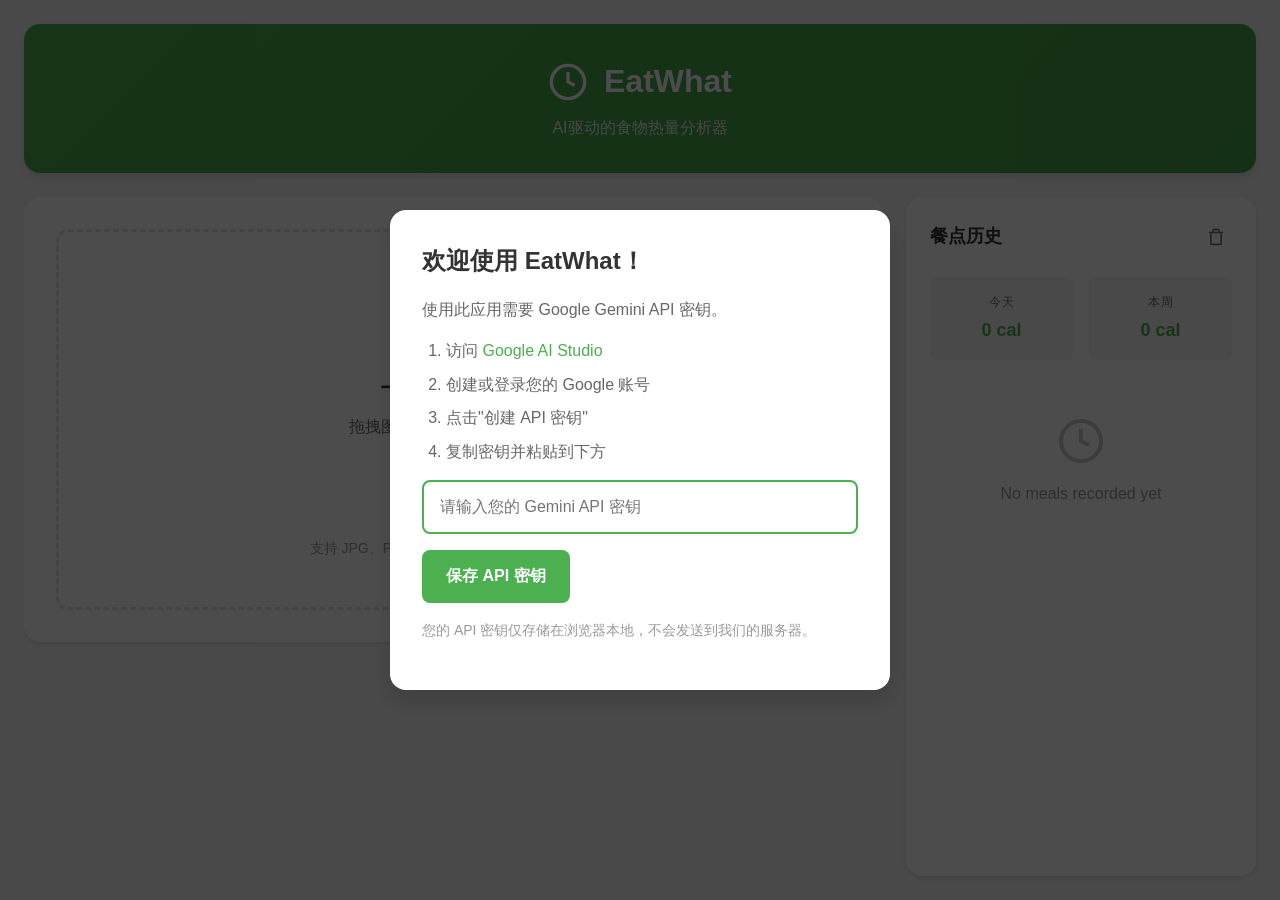
==== index.html @ c4e0d28c "初始提交：EatWhat AI食物热量分析器" ====
<!DOCTYPE html>
<html lang="zh-CN">
<head>
    <meta charset="UTF-8">
    <meta name="viewport" content="width=device-width, initial-scale=1.0">
    <title>EatWhat - AI食物热量分析器</title>
    <link rel="stylesheet" href="css/style.css">
</head>
<body>
    <div class="app-container">
        <!-- 头部 -->
        <header class="header">
            <div class="header-content">
                <h1 class="logo">
                    <svg class="logo-icon" viewBox="0 0 24 24" fill="none" stroke="currentColor" stroke-width="2">
                        <path d="M12 2C6.48 2 2 6.48 2 12s4.48 10 10 10 10-4.48 10-10S17.52 2 12 2z"/>
                        <path d="M12 6v6l4 2"/>
                    </svg>
                    EatWhat
                </h1>
                <p class="tagline">AI驱动的食物热量分析器</p>
            </div>
        </header>

        <!-- API密钥设置模态框 -->
        <div id="apiKeyModal" class="modal">
            <div class="modal-content">
                <h2>欢迎使用 EatWhat！</h2>
                <p>使用此应用需要 Google Gemini API 密钥。</p>
                <ol>
                    <li>访问 <a href="https://makersuite.google.com/app/apikey" target="_blank">Google AI Studio</a></li>
                    <li>创建或登录您的 Google 账号</li>
                    <li>点击"创建 API 密钥"</li>
                    <li>复制密钥并粘贴到下方</li>
                </ol>
                <input type="password" id="apiKeyInput" placeholder="请输入您的 Gemini API 密钥">
                <button id="saveApiKeyBtn" class="btn btn-primary">保存 API 密钥</button>
                <p class="note">您的 API 密钥仅存储在浏览器本地，不会发送到我们的服务器。</p>
            </div>
        </div>

        <!-- 主要内容 -->
        <main class="main-content">
            <!-- 上传区域 -->
            <section class="upload-section">
                <div class="upload-area" id="uploadArea">
                    <input type="file" id="fileInput" accept="image/*" capture="environment" hidden>
                    <div class="upload-placeholder">
                        <svg class="upload-icon" viewBox="0 0 24 24" fill="none" stroke="currentColor" stroke-width="2">
                            <path d="M21 15v4a2 2 0 0 1-2 2H5a2 2 0 0 1-2-2v-4"/>
                            <polyline points="17 8 12 3 7 8"/>
                            <line x1="12" y1="3" x2="12" y2="15"/>
                        </svg>
                        <h3>上传食物照片</h3>
                        <p>拖拽图片到此处，或点击选择</p>
                        <button class="btn btn-secondary" id="uploadBtn">选择照片</button>
                        <p class="upload-hint">支持 JPG、PNG、WEBP 格式（最大 10MB）</p>
                    </div>
                </div>

                <!-- 图片预览 -->
                <div class="preview-section" id="previewSection" style="display: none;">
                    <div class="preview-container">
                        <img id="previewImage" src="" alt="预览">
                        <button class="btn-remove" id="removeImage">&times;</button>
                    </div>
                    <div class="preview-actions">
                        <button class="btn btn-primary" id="analyzeBtn">
                            <svg class="btn-icon" viewBox="0 0 24 24" fill="none" stroke="currentColor" stroke-width="2">
                                <circle cx="11" cy="11" r="8"/>
                                <path d="m21 21-4.35-4.35"/>
                            </svg>
                            分析食物
                        </button>
                    </div>
                </div>

                <!-- 加载状态 -->
                <div class="loading-section" id="loadingSection" style="display: none;">
                    <div class="spinner"></div>
                    <p>正在分析您的餐点...</p>
                    <p class="loading-hint">这可能需要几秒钟</p>
                </div>

                <!-- 错误消息 -->
                <div class="error-message" id="errorMessage" style="display: none;">
                    <svg class="error-icon" viewBox="0 0 24 24" fill="none" stroke="currentColor" stroke-width="2">
                        <circle cx="12" cy="12" r="10"/>
                        <line x1="12" y1="8" x2="12" y2="12"/>
                        <line x1="12" y1="16" x2="12.01" y2="16"/>
                    </svg>
                    <p id="errorText"></p>
                    <button class="btn btn-secondary" id="retryBtn">重试</button>
                </div>
            </section>

            <!-- 结果区域 -->
            <section class="results-section" id="resultsSection" style="display: none;">
                <div class="results-header">
                    <h2>分析结果</h2>
                    <button class="btn btn-secondary" id="newAnalysisBtn">新的分析</button>
                </div>

                <div class="results-card">
                    <div class="total-calories">
                        <span class="calories-value" id="totalCalories">0</span>
                        <span class="calories-label">总热量</span>
                    </div>

                    <div class="food-list" id="foodList">
                        <!-- 食物项目将插入此处 -->
                    </div>

                    <div class="results-actions">
                        <button class="btn btn-primary" id="saveToHistoryBtn">
                            <svg class="btn-icon" viewBox="0 0 24 24" fill="none" stroke="currentColor" stroke-width="2">
                                <path d="M19 21H5a2 2 0 0 1-2-2V5a2 2 0 0 1 2-2h11l5 5v11a2 2 0 0 1-2 2z"/>
                                <polyline points="17 21 17 13 7 13 7 21"/>
                                <polyline points="7 3 7 8 15 8"/>
                            </svg>
                            保存到历史
                        </button>
                    </div>
                </div>
            </section>
        </main>

        <!-- 历史侧边栏 -->
        <aside class="history-sidebar" id="historySidebar">
            <div class="history-header">
                <h2>餐点历史</h2>
                <button class="btn-clear" id="clearHistoryBtn" title="清除所有历史">
                    <svg viewBox="0 0 24 24" fill="none" stroke="currentColor" stroke-width="2">
                        <polyline points="3 6 5 6 21 6"/>
                        <path d="M19 6v14a2 2 0 0 1-2 2H7a2 2 0 0 1-2-2V6m3 0V4a2 2 0 0 1 2-2h4a2 2 0 0 1 2 2v2"/>
                    </svg>
                </button>
            </div>

            <div class="history-stats" id="historyStats">
                <div class="stat-item">
                    <span class="stat-label">今天</span>
                    <span class="stat-value" id="todayCalories">0 千卡</span>
                </div>
                <div class="stat-item">
                    <span class="stat-label">本周</span>
                    <span class="stat-value" id="weekCalories">0 千卡</span>
                </div>
            </div>

            <div class="history-list" id="historyList">
                <!-- 历史项目将插入此处 -->
                <div class="empty-history">
                    <svg viewBox="0 0 24 24" fill="none" stroke="currentColor" stroke-width="2">
                        <circle cx="12" cy="12" r="10"/>
                        <polyline points="12 6 12 12 16 14"/>
                    </svg>
                    <p>还没有记录任何餐点</p>
                </div>
            </div>
        </aside>
    </div>

    <!-- 脚本 -->
    <script src="js/storage.js"></script>
    <script src="js/gemini.js"></script>
    <script src="js/app.js"></script>
</body>
</html>
---- css/style.css ----
/* ========================================
   EatWhat - Modern Design System
   ======================================== */

/* CSS Variables */
:root {
    /* Colors */
    --primary-color: #4CAF50;
    --primary-dark: #45a049;
    --primary-light: #81C784;
    --secondary-color: #FF9800;
    --secondary-dark: #F57C00;
    --background-color: #F5F5F5;
    --surface-color: #FFFFFF;
    --text-primary: #333333;
    --text-secondary: #666666;
    --text-light: #999999;
    --border-color: #E0E0E0;
    --error-color: #F44336;
    --success-color: #4CAF50;
    --warning-color: #FFC107;

    /* Shadows */
    --shadow-sm: 0 2px 4px rgba(0, 0, 0, 0.1);
    --shadow-md: 0 4px 6px rgba(0, 0, 0, 0.1);
    --shadow-lg: 0 8px 16px rgba(0, 0, 0, 0.1);
    --shadow-xl: 0 12px 24px rgba(0, 0, 0, 0.15);

    /* Border Radius */
    --radius-sm: 8px;
    --radius-md: 12px;
    --radius-lg: 16px;
    --radius-xl: 24px;

    /* Spacing */
    --spacing-xs: 4px;
    --spacing-sm: 8px;
    --spacing-md: 16px;
    --spacing-lg: 24px;
    --spacing-xl: 32px;
    --spacing-xxl: 48px;

    /* Typography */
    --font-family: -apple-system, BlinkMacSystemFont, 'Segoe UI', Roboto, Oxygen, Ubuntu, Cantarell, sans-serif;
    --font-size-xs: 12px;
    --font-size-sm: 14px;
    --font-size-md: 16px;
    --font-size-lg: 18px;
    --font-size-xl: 24px;
    --font-size-xxl: 32px;
    --font-size-xxxl: 48px;

    /* Transitions */
    --transition-fast: 0.15s ease;
    --transition-normal: 0.3s ease;
    --transition-slow: 0.5s ease;
}

/* Reset & Base Styles */
* {
    margin: 0;
    padding: 0;
    box-sizing: border-box;
}

body {
    font-family: var(--font-family);
    background-color: var(--background-color);
    color: var(--text-primary);
    line-height: 1.6;
    min-height: 100vh;
}

/* App Container */
.app-container {
    display: grid;
    grid-template-columns: 1fr 350px;
    grid-template-rows: auto 1fr;
    min-height: 100vh;
    gap: var(--spacing-lg);
    padding: var(--spacing-lg);
}

/* Header */
.header {
    grid-column: 1 / -1;
    background: linear-gradient(135deg, var(--primary-color), var(--primary-dark));
    color: white;
    padding: var(--spacing-xl);
    border-radius: var(--radius-lg);
    box-shadow: var(--shadow-md);
}

.header-content {
    max-width: 800px;
    margin: 0 auto;
    text-align: center;
}

.logo {
    display: flex;
    align-items: center;
    justify-content: center;
    gap: var(--spacing-md);
    font-size: var(--font-size-xxl);
    font-weight: 700;
    margin-bottom: var(--spacing-sm);
}

.logo-icon {
    width: 40px;
    height: 40px;
}

.tagline {
    font-size: var(--font-size-md);
    opacity: 0.9;
}

/* Main Content */
.main-content {
    display: flex;
    flex-direction: column;
    gap: var(--spacing-lg);
    overflow-y: auto;
}

/* Upload Section */
.upload-section {
    background: var(--surface-color);
    border-radius: var(--radius-lg);
    padding: var(--spacing-xl);
    box-shadow: var(--shadow-sm);
}

.upload-area {
    border: 3px dashed var(--border-color);
    border-radius: var(--radius-md);
    padding: var(--spacing-xxl);
    text-align: center;
    transition: all var(--transition-normal);
    cursor: pointer;
}

.upload-area:hover {
    border-color: var(--primary-color);
    background-color: rgba(76, 175, 80, 0.05);
}

.upload-area.drag-over {
    border-color: var(--primary-color);
    background-color: rgba(76, 175, 80, 0.1);
    transform: scale(1.02);
}

.upload-placeholder {
    display: flex;
    flex-direction: column;
    align-items: center;
    gap: var(--spacing-md);
}

.upload-icon {
    width: 64px;
    height: 64px;
    color: var(--primary-color);
    opacity: 0.7;
}

.upload-placeholder h3 {
    font-size: var(--font-size-xl);
    color: var(--text-primary);
}

.upload-placeholder p {
    color: var(--text-secondary);
    font-size: var(--font-size-md);
}

.upload-hint {
    font-size: var(--font-size-sm) !important;
    color: var(--text-light) !important;
    margin-top: var(--spacing-sm);
}

/* Preview Section */
.preview-section {
    display: flex;
    flex-direction: column;
    gap: var(--spacing-lg);
}

.preview-container {
    position: relative;
    border-radius: var(--radius-md);
    overflow: hidden;
    box-shadow: var(--shadow-md);
}

.preview-container img {
    width: 100%;
    max-height: 400px;
    object-fit: cover;
    display: block;
}

.btn-remove {
    position: absolute;
    top: var(--spacing-md);
    right: var(--spacing-md);
    width: 36px;
    height: 36px;
    border-radius: 50%;
    background: rgba(0, 0, 0, 0.6);
    color: white;
    border: none;
    font-size: 24px;
    cursor: pointer;
    display: flex;
    align-items: center;
    justify-content: center;
    transition: all var(--transition-fast);
}

.btn-remove:hover {
    background: rgba(244, 67, 54, 0.9);
    transform: scale(1.1);
}

.preview-actions {
    display: flex;
    justify-content: center;
}

/* Loading Section */
.loading-section {
    display: flex;
    flex-direction: column;
    align-items: center;
    gap: var(--spacing-md);
    padding: var(--spacing-xxl);
}

.spinner {
    width: 50px;
    height: 50px;
    border: 4px solid var(--border-color);
    border-top-color: var(--primary-color);
    border-radius: 50%;
    animation: spin 0.8s linear infinite;
}

@keyframes spin {
    to {
        transform: rotate(360deg);
    }
}

.loading-section p {
    color: var(--text-secondary);
    font-size: var(--font-size-md);
}

.loading-hint {
    font-size: var(--font-size-sm) !important;
    color: var(--text-light) !important;
}

/* Error Message */
.error-message {
    display: flex;
    flex-direction: column;
    align-items: center;
    gap: var(--spacing-md);
    padding: var(--spacing-xl);
    background: rgba(244, 67, 54, 0.1);
    border-radius: var(--radius-md);
    border: 2px solid var(--error-color);
}

.error-icon {
    width: 48px;
    height: 48px;
    color: var(--error-color);
}

.error-message p {
    color: var(--text-primary);
    font-size: var(--font-size-md);
    text-align: center;
}

/* Results Section */
.results-section {
    background: var(--surface-color);
    border-radius: var(--radius-lg);
    padding: var(--spacing-xl);
    box-shadow: var(--shadow-sm);
}

.results-header {
    display: flex;
    justify-content: space-between;
    align-items: center;
    margin-bottom: var(--spacing-lg);
}

.results-header h2 {
    font-size: var(--font-size-xl);
    color: var(--text-primary);
}

.results-card {
    display: flex;
    flex-direction: column;
    gap: var(--spacing-lg);
}

.total-calories {
    text-align: center;
    padding: var(--spacing-xl);
    background: linear-gradient(135deg, var(--primary-color), var(--primary-dark));
    border-radius: var(--radius-md);
    color: white;
}

.calories-value {
    display: block;
    font-size: var(--font-size-xxxl);
    font-weight: 700;
    line-height: 1;
}

.calories-label {
    display: block;
    font-size: var(--font-size-md);
    margin-top: var(--spacing-sm);
    opacity: 0.9;
}

.food-list {
    display: flex;
    flex-direction: column;
    gap: var(--spacing-md);
}

.food-item {
    display: flex;
    justify-content: space-between;
    align-items: center;
    padding: var(--spacing-md);
    background: var(--background-color);
    border-radius: var(--radius-sm);
    transition: all var(--transition-fast);
}

.food-item:hover {
    background: rgba(76, 175, 80, 0.1);
    transform: translateX(4px);
}

.food-info {
    flex: 1;
}

.food-name {
    font-size: var(--font-size-md);
    font-weight: 600;
    color: var(--text-primary);
}

.food-portion {
    font-size: var(--font-size-sm);
    color: var(--text-secondary);
    margin-top: var(--spacing-xs);
}

.food-calories {
    font-size: var(--font-size-lg);
    font-weight: 700;
    color: var(--primary-color);
}

.results-actions {
    display: flex;
    justify-content: center;
    margin-top: var(--spacing-lg);
}

/* Buttons */
.btn {
    display: inline-flex;
    align-items: center;
    gap: var(--spacing-sm);
    padding: var(--spacing-md) var(--spacing-lg);
    border: none;
    border-radius: var(--radius-sm);
    font-size: var(--font-size-md);
    font-weight: 600;
    cursor: pointer;
    transition: all var(--transition-fast);
    text-decoration: none;
}

.btn:hover {
    transform: translateY(-2px);
    box-shadow: var(--shadow-md);
}

.btn:active {
    transform: translateY(0);
}

.btn-primary {
    background: var(--primary-color);
    color: white;
}

.btn-primary:hover {
    background: var(--primary-dark);
}

.btn-secondary {
    background: var(--surface-color);
    color: var(--text-primary);
    border: 2px solid var(--border-color);
}

.btn-secondary:hover {
    border-color: var(--primary-color);
    color: var(--primary-color);
}

.btn-icon {
    width: 20px;
    height: 20px;
}

/* History Sidebar */
.history-sidebar {
    background: var(--surface-color);
    border-radius: var(--radius-lg);
    padding: var(--spacing-lg);
    box-shadow: var(--shadow-sm);
    display: flex;
    flex-direction: column;
    gap: var(--spacing-lg);
    max-height: calc(100vh - 200px);
    overflow-y: auto;
}

.history-header {
    display: flex;
    justify-content: space-between;
    align-items: center;
}

.history-header h2 {
    font-size: var(--font-size-lg);
    color: var(--text-primary);
}

.btn-clear {
    width: 32px;
    height: 32px;
    border: none;
    background: transparent;
    color: var(--text-secondary);
    cursor: pointer;
    border-radius: var(--radius-sm);
    display: flex;
    align-items: center;
    justify-content: center;
    transition: all var(--transition-fast);
}

.btn-clear:hover {
    background: rgba(244, 67, 54, 0.1);
    color: var(--error-color);
}

.btn-clear svg {
    width: 18px;
    height: 18px;
}

/* History Stats */
.history-stats {
    display: grid;
    grid-template-columns: 1fr 1fr;
    gap: var(--spacing-md);
}

.stat-item {
    display: flex;
    flex-direction: column;
    align-items: center;
    padding: var(--spacing-md);
    background: var(--background-color);
    border-radius: var(--radius-sm);
}

.stat-label {
    font-size: var(--font-size-xs);
    color: var(--text-secondary);
    text-transform: uppercase;
    letter-spacing: 0.5px;
}

.stat-value {
    font-size: var(--font-size-lg);
    font-weight: 700;
    color: var(--primary-color);
    margin-top: var(--spacing-xs);
}

/* History List */
.history-list {
    display: flex;
    flex-direction: column;
    gap: var(--spacing-md);
    flex: 1;
}

.empty-history {
    display: flex;
    flex-direction: column;
    align-items: center;
    gap: var(--spacing-md);
    padding: var(--spacing-xl);
    color: var(--text-light);
    text-align: center;
}

.empty-history svg {
    width: 48px;
    height: 48px;
    opacity: 0.5;
}

.history-item {
    background: var(--background-color);
    border-radius: var(--radius-sm);
    padding: var(--spacing-md);
    transition: all var(--transition-fast);
}

.history-item:hover {
    box-shadow: var(--shadow-sm);
}

.history-item-header {
    display: flex;
    justify-content: space-between;
    align-items: center;
    margin-bottom: var(--spacing-sm);
}

.history-date {
    font-size: var(--font-size-sm);
    color: var(--text-secondary);
}

.history-calories {
    font-size: var(--font-size-md);
    font-weight: 700;
    color: var(--primary-color);
}

.history-foods {
    font-size: var(--font-size-sm);
    color: var(--text-primary);
    line-height: 1.4;
}

.history-delete {
    margin-top: var(--spacing-sm);
    padding: var(--spacing-xs) var(--spacing-sm);
    background: transparent;
    border: 1px solid var(--error-color);
    color: var(--error-color);
    border-radius: var(--radius-sm);
    font-size: var(--font-size-xs);
    cursor: pointer;
    transition: all var(--transition-fast);
}

.history-delete:hover {
    background: var(--error-color);
    color: white;
}

/* Modal */
.modal {
    position: fixed;
    top: 0;
    left: 0;
    right: 0;
    bottom: 0;
    background: rgba(0, 0, 0, 0.7);
    display: flex;
    align-items: center;
    justify-content: center;
    z-index: 1000;
    padding: var(--spacing-lg);
}

.modal-content {
    background: var(--surface-color);
    border-radius: var(--radius-lg);
    padding: var(--spacing-xl);
    max-width: 500px;
    width: 100%;
    box-shadow: var(--shadow-xl);
}

.modal-content h2 {
    font-size: var(--font-size-xl);
    margin-bottom: var(--spacing-md);
    color: var(--text-primary);
}

.modal-content p {
    color: var(--text-secondary);
    margin-bottom: var(--spacing-md);
}

.modal-content ol {
    margin-left: var(--spacing-lg);
    margin-bottom: var(--spacing-md);
    color: var(--text-secondary);
}

.modal-content li {
    margin-bottom: var(--spacing-sm);
}

.modal-content a {
    color: var(--primary-color);
    text-decoration: none;
}

.modal-content a:hover {
    text-decoration: underline;
}

#apiKeyInput {
    width: 100%;
    padding: var(--spacing-md);
    border: 2px solid var(--border-color);
    border-radius: var(--radius-sm);
    font-size: var(--font-size-md);
    margin-bottom: var(--spacing-md);
    transition: border-color var(--transition-fast);
}

#apiKeyInput:focus {
    outline: none;
    border-color: var(--primary-color);
}

.note {
    font-size: var(--font-size-sm) !important;
    color: var(--text-light) !important;
    margin-top: var(--spacing-md);
}

/* Responsive Design */
@media (max-width: 1024px) {
    .app-container {
        grid-template-columns: 1fr;
        grid-template-rows: auto 1fr auto;
    }

    .history-sidebar {
        max-height: 400px;
    }
}

@media (max-width: 768px) {
    .app-container {
        padding: var(--spacing-md);
    }

    .header {
        padding: var(--spacing-lg);
    }

    .logo {
        font-size: var(--font-size-xl);
    }

    .logo-icon {
        width: 32px;
        height: 32px;
    }

    .upload-area {
        padding: var(--spacing-xl);
    }

    .results-header {
        flex-direction: column;
        gap: var(--spacing-md);
        align-items: stretch;
    }

    .results-header h2 {
        text-align: center;
    }

    .history-stats {
        grid-template-columns: 1fr;
    }
}

@media (max-width: 480px) {
    :root {
        --spacing-xl: 20px;
        --spacing-xxl: 32px;
    }

    .header-content {
        text-align: left;
    }

    .logo {
        justify-content: flex-start;
    }

    .tagline {
        text-align: left;
    }

    .upload-placeholder h3 {
        font-size: var(--font-size-lg);
    }

    .calories-value {
        font-size: var(--font-size-xxl);
    }
}

/* Animations */
@keyframes fadeIn {
    from {
        opacity: 0;
        transform: translateY(10px);
    }
    to {
        opacity: 1;
        transform: translateY(0);
    }
}

.fade-in {
    animation: fadeIn var(--transition-normal) ease;
}

@keyframes slideIn {
    from {
        opacity: 0;
        transform: translateX(-20px);
    }
    to {
        opacity: 1;
        transform: translateX(0);
    }
}

.slide-in {
    animation: slideIn var(--transition-normal) ease;
}

/* Utility Classes */
.hidden {
    display: none !important;
}

.text-center {
    text-align: center;
}

.mt-1 { margin-top: var(--spacing-sm); }
.mt-2 { margin-top: var(--spacing-md); }
.mt-3 { margin-top: var(--spacing-lg); }
.mb-1 { margin-bottom: var(--spacing-sm); }
.mb-2 { margin-bottom: var(--spacing-md); }
.mb-3 { margin-bottom: var(--spacing-lg); }
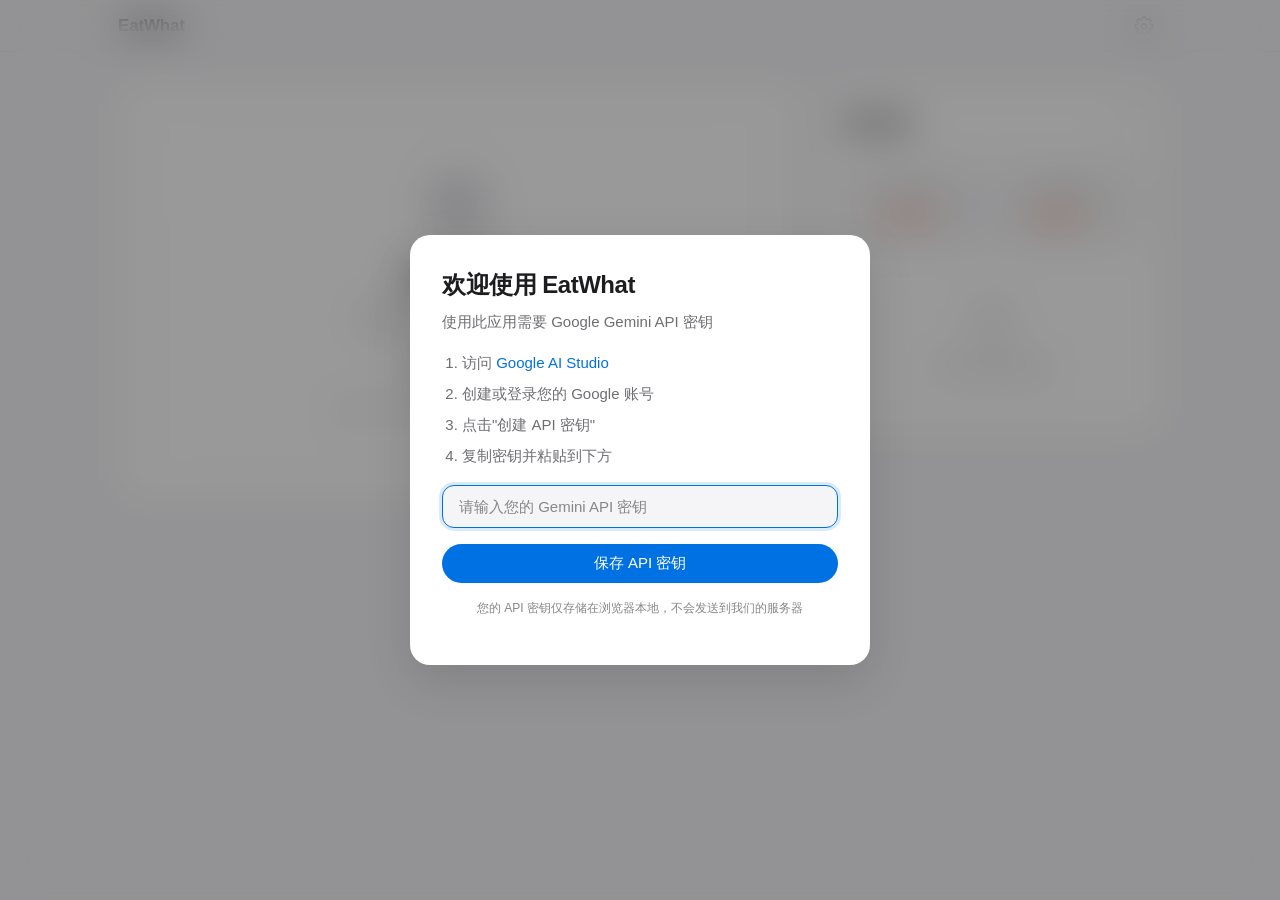
==== commit d0af7f3f: "feat: Apple HIG-inspired UI redesign - Complete visual redesign with Apple HIG-inspired design syste" ====
--- a/index.html
+++ b/index.html
@@ -1,56 +1,59 @@
-<!DOCTYPE html>
+﻿<!DOCTYPE html>
 <html lang="zh-CN">
 <head>
     <meta charset="UTF-8">
     <meta name="viewport" content="width=device-width, initial-scale=1.0">
-    <title>EatWhat - AI食物热量分析器</title>
+    <title>EatWhat - AI 食物热量分析</title>
     <link rel="stylesheet" href="css/style.css">
 </head>
 <body>
-    <div class="app-container">
-        <!-- 头部 -->
-        <header class="header">
-            <div class="header-content">
-                <h1 class="logo">
-                    <svg class="logo-icon" viewBox="0 0 24 24" fill="none" stroke="currentColor" stroke-width="2">
-                        <path d="M12 2C6.48 2 2 6.48 2 12s4.48 10 10 10 10-4.48 10-10S17.52 2 12 2z"/>
-                        <path d="M12 6v6l4 2"/>
-                    </svg>
-                    EatWhat
-                </h1>
-                <p class="tagline">AI驱动的食物热量分析器</p>
-            </div>
-        </header>
+    <!-- 顶部导航栏 -->
+    <nav class="nav-bar">
+        <div class="nav-inner">
+            <h1 class="nav-title">EatWhat</h1>
+            <button class="nav-settings-btn" id="settingsBtn" title="设置 API 密钥">
+                <svg width="20" height="20" viewBox="0 0 24 24" fill="none" stroke="currentColor" stroke-width="1.5" stroke-linecap="round" stroke-linejoin="round">
+                    <circle cx="12" cy="12" r="3"/>
+                    <path d="M19.4 15a1.65 1.65 0 0 0 .33 1.82l.06.06a2 2 0 0 1-2.83 2.83l-.06-.06a1.65 1.65 0 0 0-1.82-.33 1.65 1.65 0 0 0-1 1.51V21a2 2 0 0 1-4 0v-.09A1.65 1.65 0 0 0 9 19.4a1.65 1.65 0 0 0-1.82.33l-.06.06a2 2 0 0 1-2.83-2.83l.06-.06A1.65 1.65 0 0 0 4.68 15a1.65 1.65 0 0 0-1.51-1H3a2 2 0 0 1 0-4h.09A1.65 1.65 0 0 0 4.6 9a1.65 1.65 0 0 0-.33-1.82l-.06-.06a2 2 0 0 1 2.83-2.83l.06.06A1.65 1.65 0 0 0 9 4.68a1.65 1.65 0 0 0 1-1.51V3a2 2 0 0 1 4 0v.09a1.65 1.65 0 0 0 1 1.51 1.65 1.65 0 0 0 1.82-.33l.06-.06a2 2 0 0 1 2.83 2.83l-.06.06A1.65 1.65 0 0 0 19.4 9a1.65 1.65 0 0 0 1.51 1H21a2 2 0 0 1 0 4h-.09a1.65 1.65 0 0 0-1.51 1z"/>
+                </svg>
+            </button>
+        </div>
+    </nav>
 
-        <!-- API密钥设置模态框 -->
-        <div id="apiKeyModal" class="modal">
-            <div class="modal-content">
-                <h2>欢迎使用 EatWhat！</h2>
-                <p>使用此应用需要 Google Gemini API 密钥。</p>
-                <ol>
-                    <li>访问 <a href="https://makersuite.google.com/app/apikey" target="_blank">Google AI Studio</a></li>
-                    <li>创建或登录您的 Google 账号</li>
-                    <li>点击"创建 API 密钥"</li>
-                    <li>复制密钥并粘贴到下方</li>
-                </ol>
-                <input type="password" id="apiKeyInput" placeholder="请输入您的 Gemini API 密钥">
-                <button id="saveApiKeyBtn" class="btn btn-primary">保存 API 密钥</button>
-                <p class="note">您的 API 密钥仅存储在浏览器本地，不会发送到我们的服务器。</p>
-            </div>
+    <!-- API 密钥设置弹窗 -->
+    <div id="apiKeyModal" class="modal" style="display: none;">
+        <div class="modal-backdrop"></div>
+        <div class="modal-content">
+            <h2>欢迎使用 EatWhat</h2>
+            <p>使用此应用需要 Google Gemini API 密钥</p>
+            <ol>
+                <li>访问 <a href="https://makersuite.google.com/app/apikey" target="_blank">Google AI Studio</a></li>
+                <li>创建或登录您的 Google 账号</li>
+                <li>点击"创建 API 密钥"</li>
+                <li>复制密钥并粘贴到下方</li>
+            </ol>
+            <input type="password" id="apiKeyInput" placeholder="请输入您的 Gemini API 密钥">
+            <button id="saveApiKeyBtn" class="btn btn-primary">保存 API 密钥</button>
+            <p class="note">您的 API 密钥仅存储在浏览器本地，不会发送到我们的服务器</p>
         </div>
+    </div>
 
-        <!-- 主要内容 -->
-        <main class="main-content">
+    <!-- 主要内容 -->
+    <main class="main-layout">
+        <!-- 左侧主内容 -->
+        <div class="main-column">
             <!-- 上传区域 -->
             <section class="upload-section">
                 <div class="upload-area" id="uploadArea">
                     <input type="file" id="fileInput" accept="image/*" capture="environment" hidden>
                     <div class="upload-placeholder">
-                        <svg class="upload-icon" viewBox="0 0 24 24" fill="none" stroke="currentColor" stroke-width="2">
-                            <path d="M21 15v4a2 2 0 0 1-2 2H5a2 2 0 0 1-2-2v-4"/>
-                            <polyline points="17 8 12 3 7 8"/>
-                            <line x1="12" y1="3" x2="12" y2="15"/>
-                        </svg>
+                        <div class="upload-icon-wrap">
+                            <svg width="48" height="48" viewBox="0 0 24 24" fill="none" stroke="currentColor" stroke-width="1.2" stroke-linecap="round" stroke-linejoin="round">
+                                <rect x="3" y="3" width="18" height="18" rx="3"/>
+                                <circle cx="8.5" cy="8.5" r="1.5"/>
+                                <path d="M21 15l-5-5L5 21"/>
+                            </svg>
+                        </div>
                         <h3>上传食物照片</h3>
                         <p>拖拽图片到此处，或点击选择</p>
                         <button class="btn btn-secondary" id="uploadBtn">选择照片</button>
@@ -62,11 +65,16 @@
                 <div class="preview-section" id="previewSection" style="display: none;">
                     <div class="preview-container">
                         <img id="previewImage" src="" alt="预览">
-                        <button class="btn-remove" id="removeImage">&times;</button>
+                        <button class="btn-remove" id="removeImage">
+                            <svg width="16" height="16" viewBox="0 0 24 24" fill="none" stroke="currentColor" stroke-width="2" stroke-linecap="round">
+                                <line x1="18" y1="6" x2="6" y2="18"/>
+                                <line x1="6" y1="6" x2="18" y2="18"/>
+                            </svg>
+                        </button>
                     </div>
                     <div class="preview-actions">
-                        <button class="btn btn-primary" id="analyzeBtn">
-                            <svg class="btn-icon" viewBox="0 0 24 24" fill="none" stroke="currentColor" stroke-width="2">
+                        <button class="btn btn-primary btn-lg" id="analyzeBtn">
+                            <svg width="18" height="18" viewBox="0 0 24 24" fill="none" stroke="currentColor" stroke-width="2" stroke-linecap="round" stroke-linejoin="round">
                                 <circle cx="11" cy="11" r="8"/>
                                 <path d="m21 21-4.35-4.35"/>
                             </svg>
@@ -77,14 +85,16 @@
 
                 <!-- 加载状态 -->
                 <div class="loading-section" id="loadingSection" style="display: none;">
-                    <div class="spinner"></div>
+                    <div class="loading-ring">
+                        <div class="loading-ring-inner"></div>
+                    </div>
                     <p>正在分析您的餐点...</p>
                     <p class="loading-hint">这可能需要几秒钟</p>
                 </div>
 
                 <!-- 错误消息 -->
                 <div class="error-message" id="errorMessage" style="display: none;">
-                    <svg class="error-icon" viewBox="0 0 24 24" fill="none" stroke="currentColor" stroke-width="2">
+                    <svg width="32" height="32" viewBox="0 0 24 24" fill="none" stroke="currentColor" stroke-width="1.5" stroke-linecap="round">
                         <circle cx="12" cy="12" r="10"/>
                         <line x1="12" y1="8" x2="12" y2="12"/>
                         <line x1="12" y1="16" x2="12.01" y2="16"/>
@@ -98,22 +108,20 @@
             <section class="results-section" id="resultsSection" style="display: none;">
                 <div class="results-header">
                     <h2>分析结果</h2>
-                    <button class="btn btn-secondary" id="newAnalysisBtn">新的分析</button>
+                    <button class="btn btn-ghost" id="newAnalysisBtn">新的分析</button>
                 </div>
 
                 <div class="results-card">
                     <div class="total-calories">
                         <span class="calories-value" id="totalCalories">0</span>
-                        <span class="calories-label">总热量</span>
+                        <span class="calories-label">千卡</span>
                     </div>
 
-                    <div class="food-list" id="foodList">
-                        <!-- 食物项目将插入此处 -->
-                    </div>
+                    <div class="food-list" id="foodList"></div>
 
                     <div class="results-actions">
                         <button class="btn btn-primary" id="saveToHistoryBtn">
-                            <svg class="btn-icon" viewBox="0 0 24 24" fill="none" stroke="currentColor" stroke-width="2">
+                            <svg width="16" height="16" viewBox="0 0 24 24" fill="none" stroke="currentColor" stroke-width="2" stroke-linecap="round" stroke-linejoin="round">
                                 <path d="M19 21H5a2 2 0 0 1-2-2V5a2 2 0 0 1 2-2h11l5 5v11a2 2 0 0 1-2 2z"/>
                                 <polyline points="17 21 17 13 7 13 7 21"/>
                                 <polyline points="7 3 7 8 15 8"/>
@@ -123,14 +131,14 @@
                     </div>
                 </div>
             </section>
-        </main>
+        </div>
 
-        <!-- 历史侧边栏 -->
+        <!-- 右侧历史边栏 -->
         <aside class="history-sidebar" id="historySidebar">
             <div class="history-header">
                 <h2>餐点历史</h2>
-                <button class="btn-clear" id="clearHistoryBtn" title="清除所有历史">
-                    <svg viewBox="0 0 24 24" fill="none" stroke="currentColor" stroke-width="2">
+                <button class="btn-icon-only" id="clearHistoryBtn" title="清除所有历史">
+                    <svg width="16" height="16" viewBox="0 0 24 24" fill="none" stroke="currentColor" stroke-width="1.5" stroke-linecap="round" stroke-linejoin="round">
                         <polyline points="3 6 5 6 21 6"/>
                         <path d="M19 6v14a2 2 0 0 1-2 2H7a2 2 0 0 1-2-2V6m3 0V4a2 2 0 0 1 2-2h4a2 2 0 0 1 2 2v2"/>
                     </svg>
@@ -138,20 +146,19 @@
             </div>
 
             <div class="history-stats" id="historyStats">
-                <div class="stat-item">
+                <div class="stat-card">
                     <span class="stat-label">今天</span>
-                    <span class="stat-value" id="todayCalories">0 千卡</span>
+                    <span class="stat-value" id="todayCalories">0 <small>千卡</small></span>
                 </div>
-                <div class="stat-item">
+                <div class="stat-card">
                     <span class="stat-label">本周</span>
-                    <span class="stat-value" id="weekCalories">0 千卡</span>
+                    <span class="stat-value" id="weekCalories">0 <small>千卡</small></span>
                 </div>
             </div>
 
             <div class="history-list" id="historyList">
-                <!-- 历史项目将插入此处 -->
                 <div class="empty-history">
-                    <svg viewBox="0 0 24 24" fill="none" stroke="currentColor" stroke-width="2">
+                    <svg width="40" height="40" viewBox="0 0 24 24" fill="none" stroke="currentColor" stroke-width="1" stroke-linecap="round">
                         <circle cx="12" cy="12" r="10"/>
                         <polyline points="12 6 12 12 16 14"/>
                     </svg>
@@ -159,9 +166,8 @@
                 </div>
             </div>
         </aside>
-    </div>
+    </main>
 
-    <!-- 脚本 -->
     <script src="js/storage.js"></script>
     <script src="js/gemini.js"></script>
     <script src="js/app.js"></script>
--- a/css/style.css
+++ b/css/style.css
@@ -1,789 +1,436 @@
 /* ========================================
-   EatWhat - Modern Design System
+   EatWhat - Apple HIG-Inspired Design System
    ======================================== */
 
-/* CSS Variables */
 :root {
-    /* Colors */
-    --primary-color: #4CAF50;
-    --primary-dark: #45a049;
-    --primary-light: #81C784;
-    --secondary-color: #FF9800;
-    --secondary-dark: #F57C00;
-    --background-color: #F5F5F5;
-    --surface-color: #FFFFFF;
-    --text-primary: #333333;
-    --text-secondary: #666666;
-    --text-light: #999999;
-    --border-color: #E0E0E0;
-    --error-color: #F44336;
-    --success-color: #4CAF50;
-    --warning-color: #FFC107;
-
-    /* Shadows */
-    --shadow-sm: 0 2px 4px rgba(0, 0, 0, 0.1);
-    --shadow-md: 0 4px 6px rgba(0, 0, 0, 0.1);
-    --shadow-lg: 0 8px 16px rgba(0, 0, 0, 0.1);
-    --shadow-xl: 0 12px 24px rgba(0, 0, 0, 0.15);
-
-    /* Border Radius */
-    --radius-sm: 8px;
-    --radius-md: 12px;
-    --radius-lg: 16px;
-    --radius-xl: 24px;
-
-    /* Spacing */
-    --spacing-xs: 4px;
-    --spacing-sm: 8px;
-    --spacing-md: 16px;
-    --spacing-lg: 24px;
-    --spacing-xl: 32px;
-    --spacing-xxl: 48px;
-
-    /* Typography */
-    --font-family: -apple-system, BlinkMacSystemFont, 'Segoe UI', Roboto, Oxygen, Ubuntu, Cantarell, sans-serif;
-    --font-size-xs: 12px;
-    --font-size-sm: 14px;
-    --font-size-md: 16px;
-    --font-size-lg: 18px;
-    --font-size-xl: 24px;
-    --font-size-xxl: 32px;
-    --font-size-xxxl: 48px;
-
-    /* Transitions */
-    --transition-fast: 0.15s ease;
-    --transition-normal: 0.3s ease;
-    --transition-slow: 0.5s ease;
-}
-
-/* Reset & Base Styles */
-* {
-    margin: 0;
-    padding: 0;
-    box-sizing: border-box;
-}
-
-body {
-    font-family: var(--font-family);
-    background-color: var(--background-color);
-    color: var(--text-primary);
-    line-height: 1.6;
-    min-height: 100vh;
-}
-
-/* App Container */
-.app-container {
-    display: grid;
-    grid-template-columns: 1fr 350px;
-    grid-template-rows: auto 1fr;
-    min-height: 100vh;
-    gap: var(--spacing-lg);
-    padding: var(--spacing-lg);
-}
-
-/* Header */
-.header {
-    grid-column: 1 / -1;
-    background: linear-gradient(135deg, var(--primary-color), var(--primary-dark));
-    color: white;
-    padding: var(--spacing-xl);
-    border-radius: var(--radius-lg);
-    box-shadow: var(--shadow-md);
-}
-
-.header-content {
-    max-width: 800px;
-    margin: 0 auto;
-    text-align: center;
-}
-
-.logo {
-    display: flex;
-    align-items: center;
-    justify-content: center;
-    gap: var(--spacing-md);
-    font-size: var(--font-size-xxl);
-    font-weight: 700;
-    margin-bottom: var(--spacing-sm);
-}
-
-.logo-icon {
-    width: 40px;
-    height: 40px;
-}
-
-.tagline {
-    font-size: var(--font-size-md);
-    opacity: 0.9;
-}
-
-/* Main Content */
-.main-content {
-    display: flex;
-    flex-direction: column;
-    gap: var(--spacing-lg);
-    overflow-y: auto;
-}
-
-/* Upload Section */
+  --bg: #f5f5f7;
+  --surface: #ffffff;
+  --surface-secondary: #f5f5f7;
+  --text-primary: #1d1d1f;
+  --text-secondary: #6e6e73;
+  --text-tertiary: #86868b;
+  --accent: #0071e3;
+  --accent-hover: #0077ed;
+  --accent-active: #006edb;
+  --calorie: #ff6b35;
+  --error: #ff3b30;
+  --success: #34c759;
+  --border: rgba(0,0,0,0.08);
+  --border-focus: #0071e3;
+  --shadow-xs: 0 1px 2px rgba(0,0,0,0.04);
+  --shadow-sm: 0 2px 8px rgba(0,0,0,0.06);
+  --shadow-md: 0 4px 16px rgba(0,0,0,0.08);
+  --shadow-lg: 0 8px 32px rgba(0,0,0,0.10);
+  --shadow-xl: 0 16px 48px rgba(0,0,0,0.12);
+  --r-sm: 8px;
+  --r-md: 12px;
+  --r-lg: 16px;
+  --r-xl: 20px;
+  --r-pill: 999px;
+  --sp-xs: 4px;
+  --sp-sm: 8px;
+  --sp-md: 16px;
+  --sp-lg: 24px;
+  --sp-xl: 32px;
+  --sp-xxl: 48px;
+  --font: -apple-system, BlinkMacSystemFont, "SF Pro Display", "SF Pro Text", "Helvetica Neue", Helvetica, Arial, sans-serif;
+  --fs-xs: 12px;
+  --fs-sm: 13px;
+  --fs-base: 15px;
+  --fs-md: 17px;
+  --fs-lg: 20px;
+  --fs-xl: 24px;
+  --fs-xxl: 34px;
+  --fs-hero: 56px;
+  --ease: cubic-bezier(0.25, 0.1, 0.25, 1);
+  --duration: 0.35s;
+  --duration-slow: 0.5s;
+  --nav-h: 52px;
+  --sidebar-w: 340px;
+  --main-max: 720px;
+}
+
+/* Reset */
+*, *::before, *::after { margin: 0; padding: 0; box-sizing: border-box; }
+
+html {
+  font-family: var(--font);
+  font-size: var(--fs-base);
+  color: var(--text-primary);
+  background: var(--bg);
+  -webkit-font-smoothing: antialiased;
+  -moz-osx-font-smoothing: grayscale;
+  text-rendering: optimizeLegibility;
+}
+
+body { min-height: 100vh; line-height: 1.5; }
+a { color: var(--accent); text-decoration: none; }
+a:hover { text-decoration: underline; }
+ol { margin-left: 20px; margin-bottom: var(--sp-md); color: var(--text-secondary); line-height: 1.8; }
+ol li { margin-bottom: var(--sp-xs); }
+img { display: block; max-width: 100%; }
+button { font-family: var(--font); cursor: pointer; }
+input { font-family: var(--font); }
+
+/* ===== Navigation Bar ===== */
+.nav-bar {
+  position: fixed; top: 0; left: 0; right: 0;
+  height: var(--nav-h); z-index: 100;
+  background: rgba(245, 245, 247, 0.72);
+  backdrop-filter: saturate(180%) blur(20px);
+  -webkit-backdrop-filter: saturate(180%) blur(20px);
+  border-bottom: 0.5px solid var(--border);
+}
+
+.nav-inner {
+  max-width: calc(var(--main-max) + var(--sidebar-w) + var(--sp-xl));
+  height: 100%; margin: 0 auto; padding: 0 var(--sp-lg);
+  display: flex; align-items: center; justify-content: space-between;
+}
+
+.nav-title {
+  font-size: var(--fs-md); font-weight: 600;
+  letter-spacing: -0.01em; color: var(--text-primary);
+}
+
+.nav-settings-btn {
+  width: 36px; height: 36px;
+  display: flex; align-items: center; justify-content: center;
+  background: transparent; border: none; border-radius: var(--r-sm);
+  color: var(--text-secondary);
+  transition: background var(--duration) var(--ease), color var(--duration) var(--ease);
+}
+.nav-settings-btn:hover { background: rgba(0,0,0,0.05); color: var(--text-primary); }
+
+/* ===== Main Layout ===== */
+.main-layout {
+  display: flex; gap: var(--sp-lg);
+  max-width: calc(var(--main-max) + var(--sidebar-w) + var(--sp-xl));
+  margin: 0 auto;
+  padding: calc(var(--nav-h) + var(--sp-xl)) var(--sp-lg) var(--sp-xxl);
+  min-height: 100vh;
+}
+
+.main-column {
+  flex: 1; min-width: 0; max-width: var(--main-max);
+  display: flex; flex-direction: column; gap: var(--sp-lg);
+}
+
+/* ===== Upload Section ===== */
 .upload-section {
-    background: var(--surface-color);
-    border-radius: var(--radius-lg);
-    padding: var(--spacing-xl);
-    box-shadow: var(--shadow-sm);
+  background: var(--surface); border-radius: var(--r-lg);
+  padding: var(--sp-xl); box-shadow: var(--shadow-xs);
 }
 
 .upload-area {
-    border: 3px dashed var(--border-color);
-    border-radius: var(--radius-md);
-    padding: var(--spacing-xxl);
-    text-align: center;
-    transition: all var(--transition-normal);
-    cursor: pointer;
-}
-
-.upload-area:hover {
-    border-color: var(--primary-color);
-    background-color: rgba(76, 175, 80, 0.05);
-}
-
-.upload-area.drag-over {
-    border-color: var(--primary-color);
-    background-color: rgba(76, 175, 80, 0.1);
-    transform: scale(1.02);
-}
-
-.upload-placeholder {
-    display: flex;
-    flex-direction: column;
-    align-items: center;
-    gap: var(--spacing-md);
-}
-
-.upload-icon {
-    width: 64px;
-    height: 64px;
-    color: var(--primary-color);
-    opacity: 0.7;
-}
-
-.upload-placeholder h3 {
-    font-size: var(--font-size-xl);
-    color: var(--text-primary);
-}
-
-.upload-placeholder p {
-    color: var(--text-secondary);
-    font-size: var(--font-size-md);
-}
-
-.upload-hint {
-    font-size: var(--font-size-sm) !important;
-    color: var(--text-light) !important;
-    margin-top: var(--spacing-sm);
-}
-
-/* Preview Section */
-.preview-section {
-    display: flex;
-    flex-direction: column;
-    gap: var(--spacing-lg);
-}
+  border: 1.5px dashed rgba(0,0,0,0.15);
+  border-radius: var(--r-md); padding: var(--sp-xxl) var(--sp-xl);
+  text-align: center; cursor: pointer;
+  transition: border-color var(--duration) var(--ease),
+              background var(--duration) var(--ease),
+              transform var(--duration) var(--ease);
+}
+.upload-area:hover { border-color: var(--accent); background: rgba(0, 113, 227, 0.03); }
+.upload-area.drag-over { border-color: var(--accent); background: rgba(0, 113, 227, 0.06); transform: scale(1.01); }
+
+.upload-placeholder { display: flex; flex-direction: column; align-items: center; gap: var(--sp-md); }
+
+.upload-icon-wrap {
+  width: 80px; height: 80px;
+  display: flex; align-items: center; justify-content: center;
+  border-radius: 50%; background: var(--surface-secondary);
+  color: var(--text-tertiary);
+  transition: color var(--duration) var(--ease), background var(--duration) var(--ease);
+}
+.upload-area:hover .upload-icon-wrap { color: var(--accent); background: rgba(0, 113, 227, 0.06); }
+
+.upload-placeholder h3 { font-size: var(--fs-lg); font-weight: 600; color: var(--text-primary); }
+.upload-placeholder > p { color: var(--text-tertiary); font-size: var(--fs-base); }
+.upload-hint { font-size: var(--fs-xs) !important; color: var(--text-tertiary) !important; }
+
+/* ===== Buttons ===== */
+.btn {
+  display: inline-flex; align-items: center; gap: var(--sp-sm);
+  border: none; border-radius: var(--r-pill);
+  font-size: var(--fs-base); font-weight: 500; padding: 10px 20px;
+  transition: background var(--duration) var(--ease), color var(--duration) var(--ease),
+              box-shadow var(--duration) var(--ease), transform 0.15s var(--ease);
+}
+.btn:active { transform: scale(0.97); }
+
+.btn-primary { background: var(--accent); color: #fff; }
+.btn-primary:hover { background: var(--accent-hover); }
+.btn-primary:active { background: var(--accent-active); }
+
+.btn-secondary { background: rgba(0,0,0,0.05); color: var(--text-primary); }
+.btn-secondary:hover { background: rgba(0,0,0,0.08); }
+
+.btn-ghost { background: transparent; color: var(--accent); padding: 8px 16px; }
+.btn-ghost:hover { background: rgba(0, 113, 227, 0.08); }
+
+.btn-lg { padding: 14px 28px; font-size: var(--fs-md); font-weight: 600; }
+
+.btn-icon-only {
+  width: 32px; height: 32px;
+  display: flex; align-items: center; justify-content: center;
+  background: transparent; border: none; border-radius: var(--r-sm);
+  color: var(--text-tertiary);
+  transition: background var(--duration) var(--ease), color var(--duration) var(--ease);
+}
+.btn-icon-only:hover { background: rgba(255, 59, 48, 0.08); color: var(--error); }
+
+/* ===== Preview ===== */
+.preview-section { display: flex; flex-direction: column; gap: var(--sp-lg); }
 
 .preview-container {
-    position: relative;
-    border-radius: var(--radius-md);
-    overflow: hidden;
-    box-shadow: var(--shadow-md);
-}
-
-.preview-container img {
-    width: 100%;
-    max-height: 400px;
-    object-fit: cover;
-    display: block;
-}
+  position: relative; border-radius: var(--r-lg);
+  overflow: hidden; box-shadow: var(--shadow-md); background: #000;
+}
+.preview-container img { width: 100%; max-height: 420px; object-fit: cover; }
 
 .btn-remove {
-    position: absolute;
-    top: var(--spacing-md);
-    right: var(--spacing-md);
-    width: 36px;
-    height: 36px;
-    border-radius: 50%;
-    background: rgba(0, 0, 0, 0.6);
-    color: white;
-    border: none;
-    font-size: 24px;
-    cursor: pointer;
-    display: flex;
-    align-items: center;
-    justify-content: center;
-    transition: all var(--transition-fast);
-}
-
-.btn-remove:hover {
-    background: rgba(244, 67, 54, 0.9);
-    transform: scale(1.1);
-}
-
-.preview-actions {
-    display: flex;
-    justify-content: center;
-}
-
-/* Loading Section */
-.loading-section {
-    display: flex;
-    flex-direction: column;
-    align-items: center;
-    gap: var(--spacing-md);
-    padding: var(--spacing-xxl);
-}
-
-.spinner {
-    width: 50px;
-    height: 50px;
-    border: 4px solid var(--border-color);
-    border-top-color: var(--primary-color);
-    border-radius: 50%;
-    animation: spin 0.8s linear infinite;
-}
-
-@keyframes spin {
-    to {
-        transform: rotate(360deg);
-    }
-}
-
-.loading-section p {
-    color: var(--text-secondary);
-    font-size: var(--font-size-md);
-}
-
-.loading-hint {
-    font-size: var(--font-size-sm) !important;
-    color: var(--text-light) !important;
-}
-
-/* Error Message */
+  position: absolute; top: var(--sp-md); right: var(--sp-md);
+  width: 32px; height: 32px; border-radius: 50%;
+  background: rgba(0, 0, 0, 0.5);
+  backdrop-filter: blur(10px); -webkit-backdrop-filter: blur(10px);
+  color: #fff; border: none;
+  display: flex; align-items: center; justify-content: center; cursor: pointer;
+  transition: background var(--duration) var(--ease), transform 0.15s var(--ease);
+}
+.btn-remove:hover { background: var(--error); transform: scale(1.08); }
+
+.preview-actions { display: flex; justify-content: center; }
+
+/* ===== Loading ===== */
+.loading-section { display: flex; flex-direction: column; align-items: center; gap: var(--sp-md); padding: var(--sp-xxl); }
+
+.loading-ring {
+  width: 44px; height: 44px; border-radius: 50%;
+  border: 3px solid rgba(0,0,0,0.06); border-top-color: var(--accent);
+  animation: spin 0.8s linear infinite; position: relative;
+}
+.loading-ring-inner {
+  position: absolute; inset: 4px; border-radius: 50%;
+  border: 3px solid transparent; border-top-color: rgba(0,113,227,0.3);
+  animation: spin 1.2s linear infinite reverse;
+}
+
+@keyframes spin { to { transform: rotate(360deg); } }
+
+.loading-section p { color: var(--text-secondary); font-size: var(--fs-base); font-weight: 500; }
+.loading-hint { font-size: var(--fs-sm) !important; color: var(--text-tertiary) !important; font-weight: 400 !important; }
+
+/* ===== Error ===== */
 .error-message {
-    display: flex;
-    flex-direction: column;
-    align-items: center;
-    gap: var(--spacing-md);
-    padding: var(--spacing-xl);
-    background: rgba(244, 67, 54, 0.1);
-    border-radius: var(--radius-md);
-    border: 2px solid var(--error-color);
-}
-
-.error-icon {
-    width: 48px;
-    height: 48px;
-    color: var(--error-color);
-}
-
-.error-message p {
-    color: var(--text-primary);
-    font-size: var(--font-size-md);
-    text-align: center;
-}
-
-/* Results Section */
-.results-section {
-    background: var(--surface-color);
-    border-radius: var(--radius-lg);
-    padding: var(--spacing-xl);
-    box-shadow: var(--shadow-sm);
-}
-
-.results-header {
-    display: flex;
-    justify-content: space-between;
-    align-items: center;
-    margin-bottom: var(--spacing-lg);
-}
-
-.results-header h2 {
-    font-size: var(--font-size-xl);
-    color: var(--text-primary);
-}
-
-.results-card {
-    display: flex;
-    flex-direction: column;
-    gap: var(--spacing-lg);
-}
+  display: flex; flex-direction: column; align-items: center;
+  gap: var(--sp-md); padding: var(--sp-xl);
+  background: rgba(255, 59, 48, 0.04); border-radius: var(--r-md);
+  border: 1px solid rgba(255, 59, 48, 0.15); color: var(--error);
+}
+.error-message p { color: var(--text-primary); font-size: var(--fs-base); text-align: center; max-width: 360px; }
+
+/* ===== Results ===== */
+.results-section { background: var(--surface); border-radius: var(--r-lg); padding: var(--sp-xl); box-shadow: var(--shadow-xs); }
+
+.results-header { display: flex; justify-content: space-between; align-items: center; margin-bottom: var(--sp-lg); }
+.results-header h2 { font-size: var(--fs-xl); font-weight: 600; letter-spacing: -0.02em; }
+
+.results-card { display: flex; flex-direction: column; gap: var(--sp-lg); }
 
 .total-calories {
-    text-align: center;
-    padding: var(--spacing-xl);
-    background: linear-gradient(135deg, var(--primary-color), var(--primary-dark));
-    border-radius: var(--radius-md);
-    color: white;
+  text-align: center; padding: var(--sp-xl) var(--sp-lg);
+  background: linear-gradient(135deg, #1d1d1f, #2d2d30);
+  border-radius: var(--r-lg); color: #fff;
 }
 
 .calories-value {
-    display: block;
-    font-size: var(--font-size-xxxl);
-    font-weight: 700;
-    line-height: 1;
+  display: block; font-size: var(--fs-hero); font-weight: 700;
+  letter-spacing: -0.03em; line-height: 1;
+  background: linear-gradient(135deg, #ff6b35, #ff9a5c);
+  -webkit-background-clip: text; -webkit-text-fill-color: transparent;
+  background-clip: text;
 }
 
 .calories-label {
-    display: block;
-    font-size: var(--font-size-md);
-    margin-top: var(--spacing-sm);
-    opacity: 0.9;
-}
-
-.food-list {
-    display: flex;
-    flex-direction: column;
-    gap: var(--spacing-md);
-}
+  display: block; font-size: var(--fs-sm); margin-top: var(--sp-sm);
+  opacity: 0.6; font-weight: 500; letter-spacing: 0.02em;
+}
+
+.food-list { display: flex; flex-direction: column; }
 
 .food-item {
-    display: flex;
-    justify-content: space-between;
-    align-items: center;
-    padding: var(--spacing-md);
-    background: var(--background-color);
-    border-radius: var(--radius-sm);
-    transition: all var(--transition-fast);
-}
-
-.food-item:hover {
-    background: rgba(76, 175, 80, 0.1);
-    transform: translateX(4px);
-}
-
-.food-info {
-    flex: 1;
-}
-
-.food-name {
-    font-size: var(--font-size-md);
-    font-weight: 600;
-    color: var(--text-primary);
-}
-
-.food-portion {
-    font-size: var(--font-size-sm);
-    color: var(--text-secondary);
-    margin-top: var(--spacing-xs);
-}
-
-.food-calories {
-    font-size: var(--font-size-lg);
-    font-weight: 700;
-    color: var(--primary-color);
-}
-
-.results-actions {
-    display: flex;
-    justify-content: center;
-    margin-top: var(--spacing-lg);
-}
-
-/* Buttons */
-.btn {
-    display: inline-flex;
-    align-items: center;
-    gap: var(--spacing-sm);
-    padding: var(--spacing-md) var(--spacing-lg);
-    border: none;
-    border-radius: var(--radius-sm);
-    font-size: var(--font-size-md);
-    font-weight: 600;
-    cursor: pointer;
-    transition: all var(--transition-fast);
-    text-decoration: none;
-}
-
-.btn:hover {
-    transform: translateY(-2px);
-    box-shadow: var(--shadow-md);
-}
-
-.btn:active {
-    transform: translateY(0);
-}
-
-.btn-primary {
-    background: var(--primary-color);
-    color: white;
-}
-
-.btn-primary:hover {
-    background: var(--primary-dark);
-}
-
-.btn-secondary {
-    background: var(--surface-color);
-    color: var(--text-primary);
-    border: 2px solid var(--border-color);
-}
-
-.btn-secondary:hover {
-    border-color: var(--primary-color);
-    color: var(--primary-color);
-}
-
-.btn-icon {
-    width: 20px;
-    height: 20px;
-}
-
-/* History Sidebar */
+  display: flex; justify-content: space-between; align-items: center;
+  padding: var(--sp-md) 0; border-bottom: 0.5px solid var(--border);
+  transition: background var(--duration) var(--ease);
+}
+.food-item:last-child { border-bottom: none; }
+.food-item:hover { background: rgba(0,0,0,0.01); }
+
+.food-info { flex: 1; min-width: 0; }
+.food-name { font-size: var(--fs-base); font-weight: 500; color: var(--text-primary); }
+.food-portion { font-size: var(--fs-sm); color: var(--text-tertiary); margin-top: 2px; }
+.food-calories { font-size: var(--fs-md); font-weight: 600; color: var(--calorie); white-space: nowrap; margin-left: var(--sp-md); }
+
+.results-actions { display: flex; justify-content: center; padding-top: var(--sp-sm); }
+
+/* ===== History Sidebar ===== */
 .history-sidebar {
-    background: var(--surface-color);
-    border-radius: var(--radius-lg);
-    padding: var(--spacing-lg);
-    box-shadow: var(--shadow-sm);
-    display: flex;
-    flex-direction: column;
-    gap: var(--spacing-lg);
-    max-height: calc(100vh - 200px);
-    overflow-y: auto;
-}
-
-.history-header {
-    display: flex;
-    justify-content: space-between;
-    align-items: center;
-}
-
-.history-header h2 {
-    font-size: var(--font-size-lg);
-    color: var(--text-primary);
-}
-
-.btn-clear {
-    width: 32px;
-    height: 32px;
-    border: none;
-    background: transparent;
-    color: var(--text-secondary);
-    cursor: pointer;
-    border-radius: var(--radius-sm);
-    display: flex;
-    align-items: center;
-    justify-content: center;
-    transition: all var(--transition-fast);
-}
-
-.btn-clear:hover {
-    background: rgba(244, 67, 54, 0.1);
-    color: var(--error-color);
-}
-
-.btn-clear svg {
-    width: 18px;
-    height: 18px;
-}
-
-/* History Stats */
-.history-stats {
-    display: grid;
-    grid-template-columns: 1fr 1fr;
-    gap: var(--spacing-md);
-}
-
-.stat-item {
-    display: flex;
-    flex-direction: column;
-    align-items: center;
-    padding: var(--spacing-md);
-    background: var(--background-color);
-    border-radius: var(--radius-sm);
+  width: var(--sidebar-w); flex-shrink: 0;
+  position: sticky; top: calc(var(--nav-h) + var(--sp-xl)); align-self: flex-start;
+  background: var(--surface); border-radius: var(--r-lg);
+  padding: var(--sp-lg); box-shadow: var(--shadow-xs);
+  display: flex; flex-direction: column; gap: var(--sp-lg);
+  max-height: calc(100vh - var(--nav-h) - var(--sp-xxl)); overflow: hidden;
+}
+
+.history-header { display: flex; justify-content: space-between; align-items: center; }
+.history-header h2 { font-size: var(--fs-md); font-weight: 600; letter-spacing: -0.01em; }
+
+.history-stats { display: grid; grid-template-columns: 1fr 1fr; gap: var(--sp-sm); }
+
+.stat-card {
+  display: flex; flex-direction: column; align-items: center;
+  padding: var(--sp-md) var(--sp-sm); background: var(--surface-secondary);
+  border-radius: var(--r-md);
 }
 
 .stat-label {
-    font-size: var(--font-size-xs);
-    color: var(--text-secondary);
-    text-transform: uppercase;
-    letter-spacing: 0.5px;
+  font-size: var(--fs-xs); color: var(--text-tertiary);
+  font-weight: 500; text-transform: uppercase; letter-spacing: 0.04em;
 }
 
 .stat-value {
-    font-size: var(--font-size-lg);
-    font-weight: 700;
-    color: var(--primary-color);
-    margin-top: var(--spacing-xs);
-}
-
-/* History List */
+  font-size: var(--fs-lg); font-weight: 700; color: var(--calorie);
+  margin-top: 2px; letter-spacing: -0.02em;
+}
+.stat-value small { font-size: var(--fs-xs); font-weight: 500; opacity: 0.7; }
+
 .history-list {
-    display: flex;
-    flex-direction: column;
-    gap: var(--spacing-md);
-    flex: 1;
-}
+  display: flex; flex-direction: column; gap: var(--sp-sm);
+  flex: 1; overflow-y: auto; overscroll-behavior: contain;
+  scrollbar-width: thin; scrollbar-color: rgba(0,0,0,0.12) transparent;
+}
+.history-list::-webkit-scrollbar { width: 4px; }
+.history-list::-webkit-scrollbar-track { background: transparent; }
+.history-list::-webkit-scrollbar-thumb { background: rgba(0,0,0,0.12); border-radius: 2px; }
 
 .empty-history {
-    display: flex;
-    flex-direction: column;
-    align-items: center;
-    gap: var(--spacing-md);
-    padding: var(--spacing-xl);
-    color: var(--text-light);
-    text-align: center;
-}
-
-.empty-history svg {
-    width: 48px;
-    height: 48px;
-    opacity: 0.5;
-}
+  display: flex; flex-direction: column; align-items: center;
+  gap: var(--sp-md); padding: var(--sp-xl) var(--sp-md);
+  color: var(--text-tertiary); text-align: center;
+}
+.empty-history p { font-size: var(--fs-sm); }
 
 .history-item {
-    background: var(--background-color);
-    border-radius: var(--radius-sm);
-    padding: var(--spacing-md);
-    transition: all var(--transition-fast);
-}
-
-.history-item:hover {
-    box-shadow: var(--shadow-sm);
-}
-
-.history-item-header {
-    display: flex;
-    justify-content: space-between;
-    align-items: center;
-    margin-bottom: var(--spacing-sm);
-}
-
-.history-date {
-    font-size: var(--font-size-sm);
-    color: var(--text-secondary);
-}
-
-.history-calories {
-    font-size: var(--font-size-md);
-    font-weight: 700;
-    color: var(--primary-color);
-}
-
+  background: var(--surface-secondary); border-radius: var(--r-md);
+  padding: var(--sp-md);
+  transition: box-shadow var(--duration) var(--ease), transform 0.15s var(--ease);
+}
+.history-item:hover { box-shadow: var(--shadow-sm); }
+
+.history-item-header { display: flex; justify-content: space-between; align-items: center; margin-bottom: var(--sp-xs); }
+.history-date { font-size: var(--fs-xs); color: var(--text-tertiary); font-weight: 500; }
+.history-calories { font-size: var(--fs-sm); font-weight: 700; color: var(--calorie); }
 .history-foods {
-    font-size: var(--font-size-sm);
-    color: var(--text-primary);
-    line-height: 1.4;
+  font-size: var(--fs-sm); color: var(--text-secondary); line-height: 1.4;
+  overflow: hidden; text-overflow: ellipsis; white-space: nowrap;
 }
 
 .history-delete {
-    margin-top: var(--spacing-sm);
-    padding: var(--spacing-xs) var(--spacing-sm);
-    background: transparent;
-    border: 1px solid var(--error-color);
-    color: var(--error-color);
-    border-radius: var(--radius-sm);
-    font-size: var(--font-size-xs);
-    cursor: pointer;
-    transition: all var(--transition-fast);
-}
-
-.history-delete:hover {
-    background: var(--error-color);
-    color: white;
-}
-
-/* Modal */
+  margin-top: var(--sp-sm); padding: 4px 10px;
+  background: transparent; border: 0.5px solid rgba(255,59,48,0.3);
+  color: var(--error); border-radius: var(--r-pill);
+  font-size: var(--fs-xs); font-weight: 500; cursor: pointer;
+  transition: background var(--duration) var(--ease), color var(--duration) var(--ease);
+}
+.history-delete:hover { background: var(--error); color: #fff; }
+
+/* ===== Modal ===== */
 .modal {
-    position: fixed;
-    top: 0;
-    left: 0;
-    right: 0;
-    bottom: 0;
-    background: rgba(0, 0, 0, 0.7);
-    display: flex;
-    align-items: center;
-    justify-content: center;
-    z-index: 1000;
-    padding: var(--spacing-lg);
+  position: fixed; inset: 0; z-index: 200;
+  display: flex; align-items: center; justify-content: center;
+  padding: var(--sp-lg);
+}
+
+.modal-backdrop {
+  position: absolute; inset: 0;
+  background: rgba(0, 0, 0, 0.4);
+  backdrop-filter: saturate(180%) blur(20px);
+  -webkit-backdrop-filter: saturate(180%) blur(20px);
 }
 
 .modal-content {
-    background: var(--surface-color);
-    border-radius: var(--radius-lg);
-    padding: var(--spacing-xl);
-    max-width: 500px;
-    width: 100%;
-    box-shadow: var(--shadow-xl);
-}
-
-.modal-content h2 {
-    font-size: var(--font-size-xl);
-    margin-bottom: var(--spacing-md);
-    color: var(--text-primary);
-}
-
-.modal-content p {
-    color: var(--text-secondary);
-    margin-bottom: var(--spacing-md);
-}
-
-.modal-content ol {
-    margin-left: var(--spacing-lg);
-    margin-bottom: var(--spacing-md);
-    color: var(--text-secondary);
-}
-
-.modal-content li {
-    margin-bottom: var(--spacing-sm);
-}
-
-.modal-content a {
-    color: var(--primary-color);
-    text-decoration: none;
-}
-
-.modal-content a:hover {
-    text-decoration: underline;
-}
+  position: relative; background: var(--surface);
+  border-radius: var(--r-xl); padding: var(--sp-xl);
+  max-width: 460px; width: 100%; box-shadow: var(--shadow-xl);
+  animation: modalIn var(--duration) var(--ease);
+}
+
+@keyframes modalIn {
+  from { opacity: 0; transform: scale(0.96) translateY(8px); }
+  to { opacity: 1; transform: scale(1) translateY(0); }
+}
+
+.modal-content h2 { font-size: var(--fs-xl); font-weight: 600; letter-spacing: -0.02em; margin-bottom: var(--sp-sm); }
+.modal-content p { color: var(--text-secondary); margin-bottom: var(--sp-md); font-size: var(--fs-base); }
 
 #apiKeyInput {
-    width: 100%;
-    padding: var(--spacing-md);
-    border: 2px solid var(--border-color);
-    border-radius: var(--radius-sm);
-    font-size: var(--font-size-md);
-    margin-bottom: var(--spacing-md);
-    transition: border-color var(--transition-fast);
-}
-
-#apiKeyInput:focus {
-    outline: none;
-    border-color: var(--primary-color);
-}
+  width: 100%; padding: 12px 16px;
+  border: 1px solid var(--border); border-radius: var(--r-md);
+  font-size: var(--fs-base); margin-bottom: var(--sp-md);
+  background: var(--surface-secondary); color: var(--text-primary);
+  transition: border-color var(--duration) var(--ease), box-shadow var(--duration) var(--ease);
+}
+#apiKeyInput:focus { outline: none; border-color: var(--border-focus); box-shadow: 0 0 0 3px rgba(0, 113, 227, 0.15); }
+#apiKeyInput::placeholder { color: var(--text-tertiary); }
+
+#saveApiKeyBtn { width: 100%; justify-content: center; }
 
 .note {
-    font-size: var(--font-size-sm) !important;
-    color: var(--text-light) !important;
-    margin-top: var(--spacing-md);
-}
-
-/* Responsive Design */
-@media (max-width: 1024px) {
-    .app-container {
-        grid-template-columns: 1fr;
-        grid-template-rows: auto 1fr auto;
-    }
-
-    .history-sidebar {
-        max-height: 400px;
-    }
+  font-size: var(--fs-xs) !important; color: var(--text-tertiary) !important;
+  margin-top: var(--sp-md) !important; text-align: center; line-height: 1.5;
+}
+
+/* ===== Toast Notification ===== */
+.toast-notification {
+  position: fixed; top: calc(var(--nav-h) + var(--sp-md)); right: var(--sp-lg);
+  background: var(--surface); color: var(--text-primary);
+  padding: 12px 20px; border-radius: var(--r-md); box-shadow: var(--shadow-lg);
+  font-size: var(--fs-sm); font-weight: 500; z-index: 300;
+  animation: toastIn var(--duration) var(--ease);
+  border-left: 3px solid var(--success);
+}
+
+@keyframes toastIn {
+  from { opacity: 0; transform: translateX(20px); }
+  to { opacity: 1; transform: translateX(0); }
+}
+
+/* ===== Animations ===== */
+@keyframes fadeIn { from { opacity: 0; transform: translateY(8px); } to { opacity: 1; transform: translateY(0); } }
+@keyframes slideUp { from { opacity: 0; transform: translateY(16px); } to { opacity: 1; transform: translateY(0); } }
+.fade-in { animation: fadeIn var(--duration) var(--ease); }
+.slide-up { animation: slideUp var(--duration-slow) var(--ease); }
+
+/* ===== Responsive ===== */
+@media (max-width: 1100px) {
+  .main-layout { flex-direction: column; }
+  .history-sidebar { width: 100%; position: static; max-height: 400px; }
 }
 
 @media (max-width: 768px) {
-    .app-container {
-        padding: var(--spacing-md);
-    }
-
-    .header {
-        padding: var(--spacing-lg);
-    }
-
-    .logo {
-        font-size: var(--font-size-xl);
-    }
-
-    .logo-icon {
-        width: 32px;
-        height: 32px;
-    }
-
-    .upload-area {
-        padding: var(--spacing-xl);
-    }
-
-    .results-header {
-        flex-direction: column;
-        gap: var(--spacing-md);
-        align-items: stretch;
-    }
-
-    .results-header h2 {
-        text-align: center;
-    }
-
-    .history-stats {
-        grid-template-columns: 1fr;
-    }
+  :root { --sp-lg: 16px; --sp-xl: 24px; --sp-xxl: 32px; --fs-hero: 44px; }
+  .main-layout { padding-left: var(--sp-md); padding-right: var(--sp-md); }
+  .upload-section, .results-section, .history-sidebar { border-radius: var(--r-md); }
+  .upload-area { padding: var(--sp-xl) var(--sp-md); }
+  .results-header { flex-direction: column; gap: var(--sp-sm); align-items: stretch; }
+  .results-header h2 { text-align: center; }
 }
 
 @media (max-width: 480px) {
-    :root {
-        --spacing-xl: 20px;
-        --spacing-xxl: 32px;
-    }
-
-    .header-content {
-        text-align: left;
-    }
-
-    .logo {
-        justify-content: flex-start;
-    }
-
-    .tagline {
-        text-align: left;
-    }
-
-    .upload-placeholder h3 {
-        font-size: var(--font-size-lg);
-    }
-
-    .calories-value {
-        font-size: var(--font-size-xxl);
-    }
-}
-
-/* Animations */
-@keyframes fadeIn {
-    from {
-        opacity: 0;
-        transform: translateY(10px);
-    }
-    to {
-        opacity: 1;
-        transform: translateY(0);
-    }
-}
-
-.fade-in {
-    animation: fadeIn var(--transition-normal) ease;
-}
-
-@keyframes slideIn {
-    from {
-        opacity: 0;
-        transform: translateX(-20px);
-    }
-    to {
-        opacity: 1;
-        transform: translateX(0);
-    }
-}
-
-.slide-in {
-    animation: slideIn var(--transition-normal) ease;
-}
-
-/* Utility Classes */
-.hidden {
-    display: none !important;
-}
-
-.text-center {
-    text-align: center;
-}
-
-.mt-1 { margin-top: var(--spacing-sm); }
-.mt-2 { margin-top: var(--spacing-md); }
-.mt-3 { margin-top: var(--spacing-lg); }
-.mb-1 { margin-bottom: var(--spacing-sm); }
-.mb-2 { margin-bottom: var(--spacing-md); }
-.mb-3 { margin-bottom: var(--spacing-lg); }
+  :root { --fs-hero: 38px; --nav-h: 44px; }
+  .nav-title { font-size: var(--fs-base); }
+  .calories-value { font-size: var(--fs-hero); }
+  .upload-icon-wrap { width: 64px; height: 64px; }
+  .upload-icon-wrap svg { width: 36px; height: 36px; }
+}
